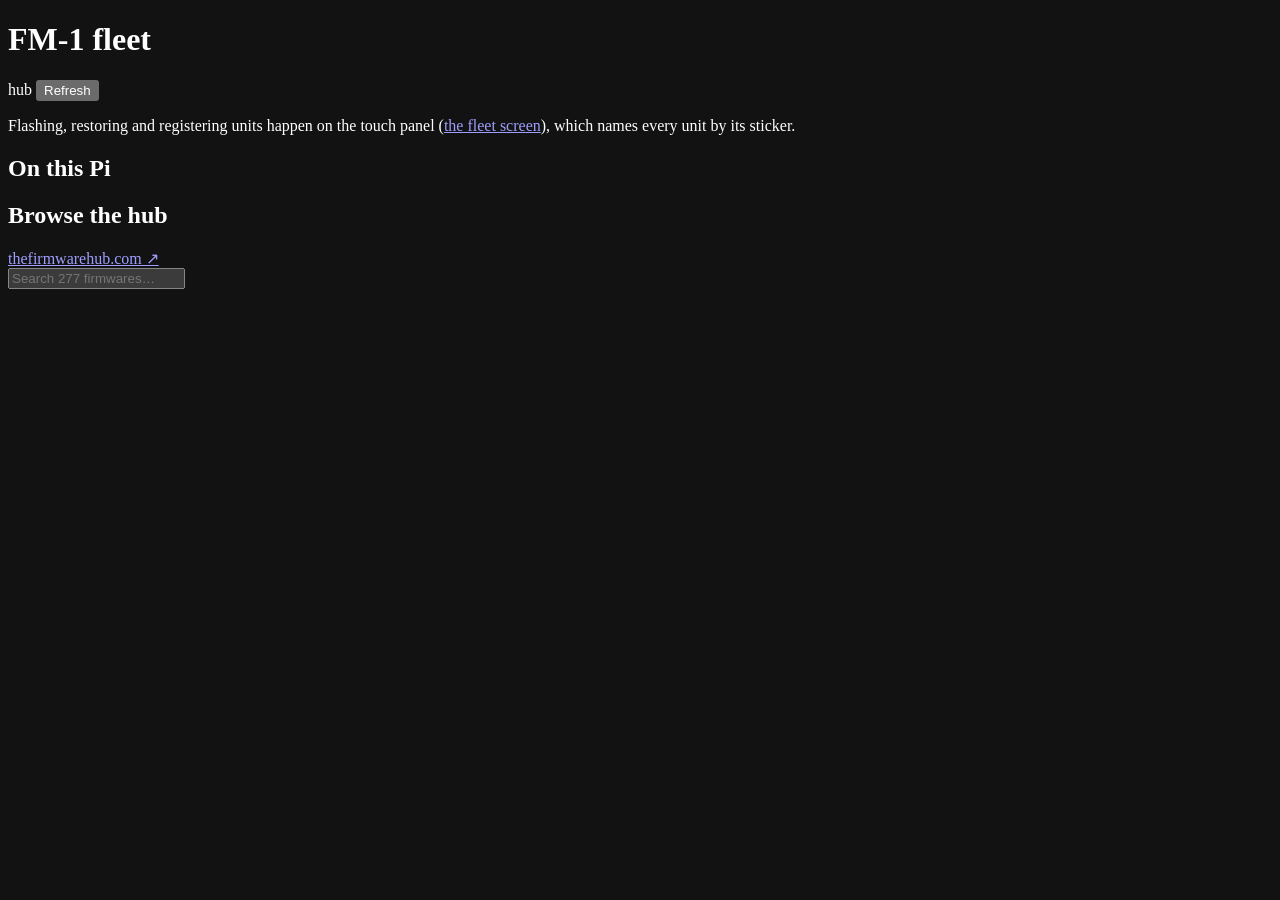
==== fm1-switch/fm1_switch/web/index.html @ 9b37196f "Initial public release: GigBox, a fleet manager for hardware music devices (first target: M-VAVE FM-" ====
<!DOCTYPE html>
<html lang="en">
<head>
<meta charset="utf-8">
<meta name="viewport" content="width=device-width, initial-scale=1, viewport-fit=cover">
<meta name="color-scheme" content="dark">
<title>FM-1 fleet</title>
<link rel="stylesheet" href="/style.css?v=3">
</head>
<body>

<header class="topbar">
  <h1>FM&#8209;1 fleet</h1>
  <div class="topbar-right">
    <span id="hub-badge" class="badge" title="">hub</span>
    <button id="refresh" class="ghost" title="Re-read the catalogue and library">Refresh</button>
  </div>
</header>

<main>
  <p class="note">Flashing, restoring and registering units happen on the touch panel (<a href="/">the fleet screen</a>), which names every unit by its sticker.</p>

  <!-- -------------------------------------------------------------- library -->
  <section id="library-section">
    <div class="section-head">
      <h2>On this Pi</h2>
      <span class="hint" id="library-hint"></span>
    </div>
    <div id="library" class="cards"></div>
  </section>

  <!-- ------------------------------------------------------------------ hub -->
  <section id="hub-section">
    <div class="section-head">
      <h2>Browse the hub</h2>
      <a class="hint link" href="https://thefirmwarehub.com/" target="_blank" rel="noopener">
        thefirmwarehub.com ↗
      </a>
    </div>

    <div class="filters">
      <input id="search" type="search" placeholder="Search 277 firmwares…" autocomplete="off">
      <div id="kinds" class="chips"></div>
    </div>

    <div id="hub" class="cards"></div>
    <p class="note" id="attribution"></p>
  </section>
</main>

<!-- ------------------------------------------------------------- modal -->
<div id="modal" class="modal" hidden>
  <div class="modal-box" role="dialog" aria-modal="true" aria-labelledby="modal-title">
    <h3 id="modal-title"></h3>
    <div id="modal-body"></div>
    <div id="modal-actions" class="modal-actions"></div>
  </div>
</div>

<script src="/app.js?v=3"></script>
</body>
</html>
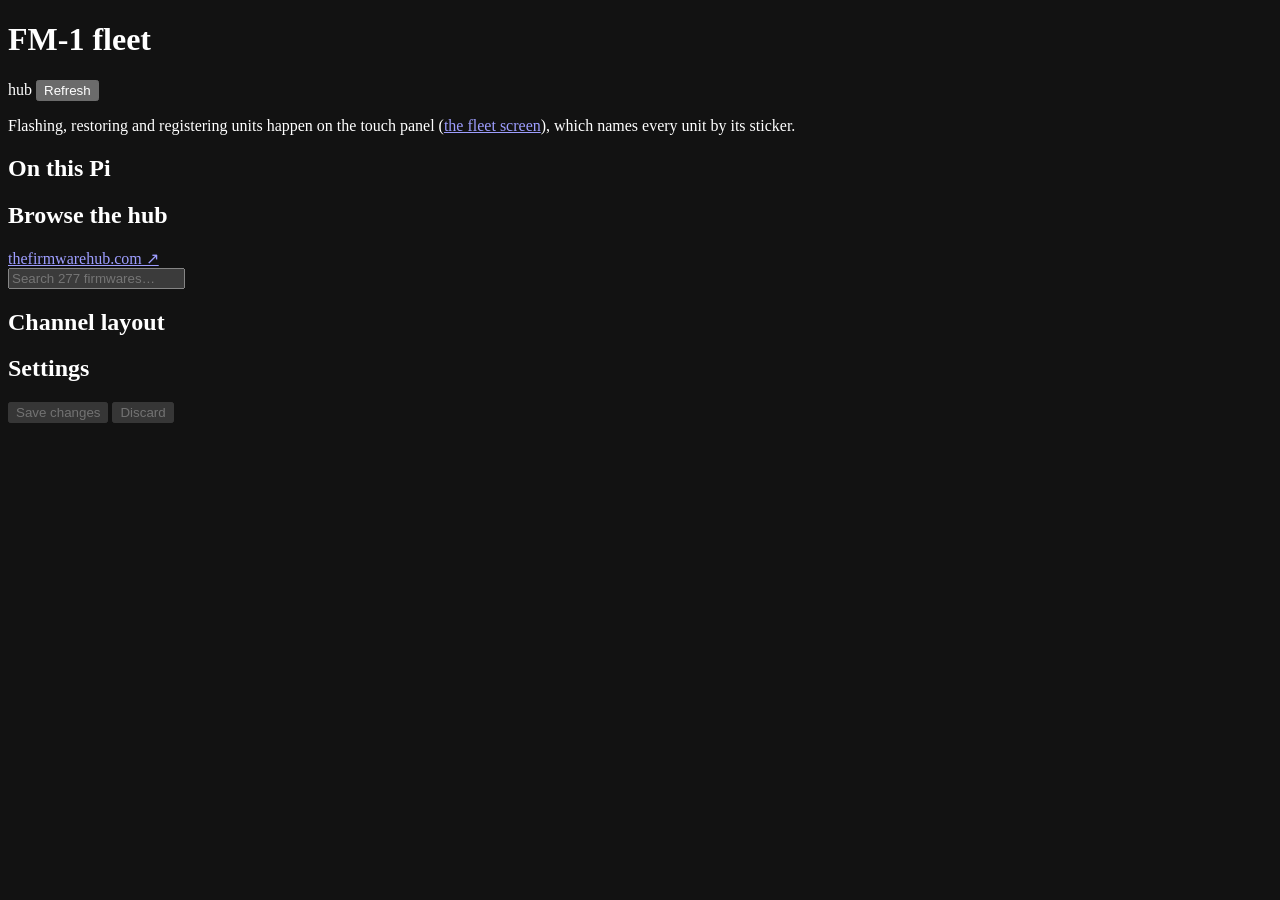
==== commit bba0ae6e: "Oxi One routing and channel layouts; settings page, master clock, re-register fleet - Oxi One (any U" ====
--- a/fm1-switch/fm1_switch/web/index.html
+++ b/fm1-switch/fm1_switch/web/index.html
@@ -5,7 +5,7 @@
 <meta name="viewport" content="width=device-width, initial-scale=1, viewport-fit=cover">
 <meta name="color-scheme" content="dark">
 <title>FM-1 fleet</title>
-<link rel="stylesheet" href="/style.css?v=3">
+<link rel="stylesheet" href="/style.css?v=5">
 </head>
 <body>
 
@@ -46,6 +46,28 @@
     <div id="hub" class="cards"></div>
     <p class="note" id="attribution"></p>
   </section>
+
+  <!-- --------------------------------------------------------- channel layout -->
+  <section id="layout-section">
+    <div class="section-head">
+      <h2>Channel layout</h2>
+      <span class="hint" id="layout-hint"></span>
+    </div>
+    <div id="layout"></div>
+  </section>
+
+  <!-- -------------------------------------------------------------- settings -->
+  <section id="settings-section">
+    <div class="section-head">
+      <h2>Settings</h2>
+      <span class="hint" id="settings-hint"></span>
+    </div>
+    <div id="settings"></div>
+    <div class="settings-bar">
+      <button id="settings-save" class="primary" disabled>Save changes</button>
+      <button id="settings-discard" class="ghost" disabled>Discard</button>
+    </div>
+  </section>
 </main>
 
 <!-- ------------------------------------------------------------- modal -->
@@ -57,6 +79,6 @@
   </div>
 </div>
 
-<script src="/app.js?v=3"></script>
+<script src="/app.js?v=5"></script>
 </body>
 </html>
